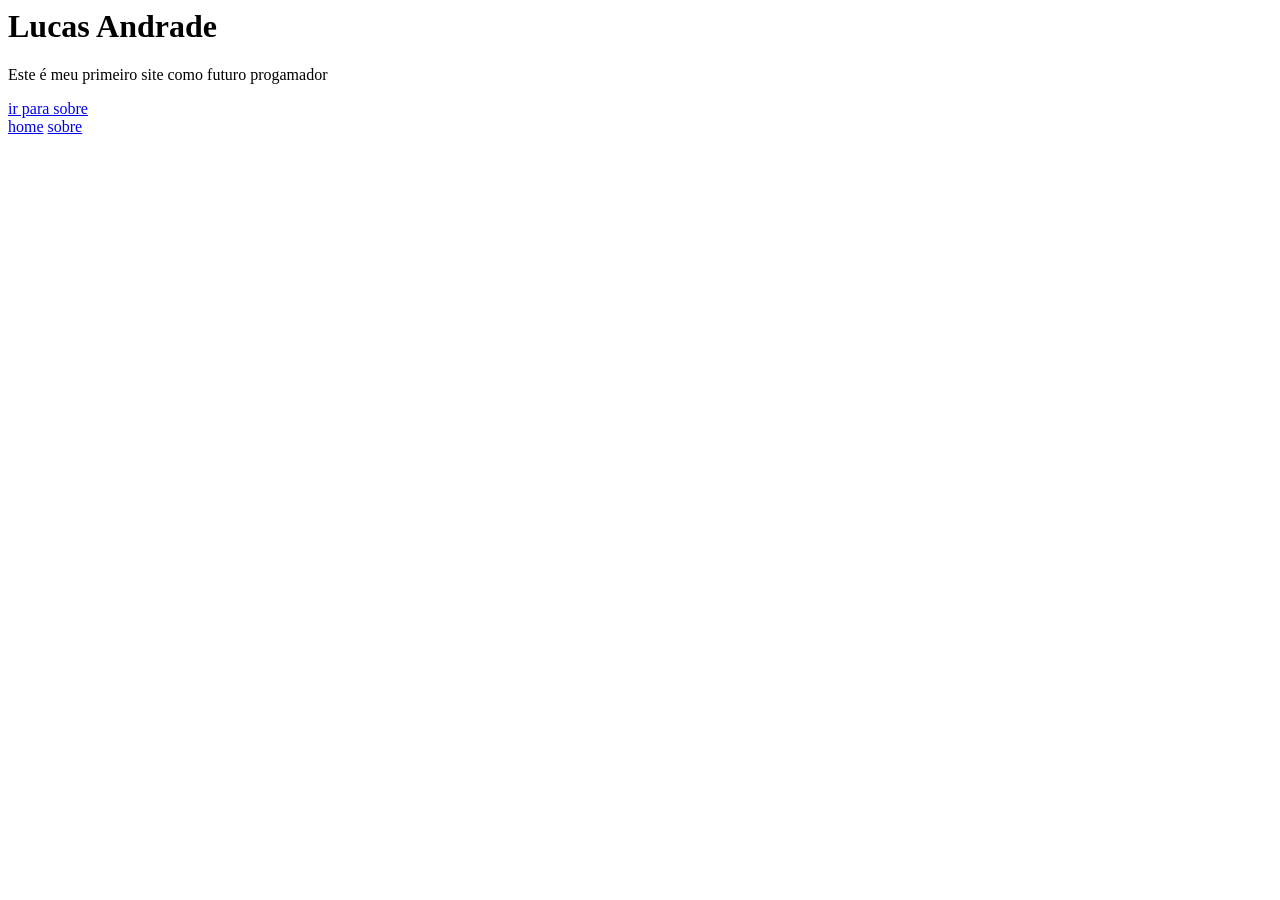
==== index.html @ 8d6fb32b "adcionei menu no site" ====
<html>
<!DOCTYPE html>
<Html>
 <HEad>
 <TItle>Meu primeiro site</TItle>
 </HEad>
 <body>
    <h1>Lucas Andrade</h1>

    <p>Este é meu primeiro site como futuro progamador</p>
     <a href="sobre.html">ir para sobre</a>


  <nav>
      <a href="index.html">home</a>
      <a href="sobre.html">sobre</a>
  </nav> 
 </body>


</Html>
</html>
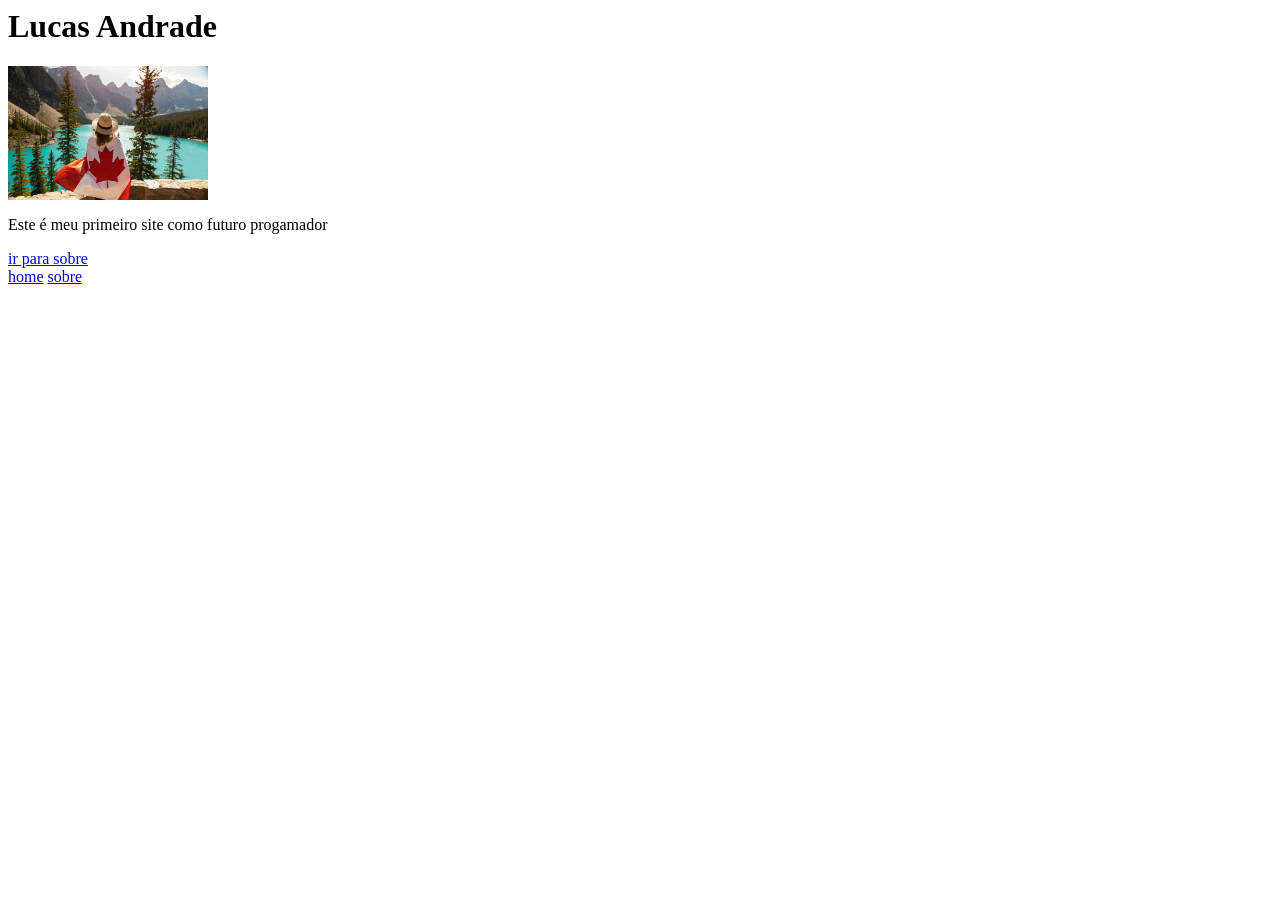
==== commit 7b041dcf: "adicionei imagem do canadá" ====
--- a/index.html
+++ b/index.html
@@ -6,6 +6,7 @@
  </HEad>
  <body>
     <h1>Lucas Andrade</h1>
+    <img src="roteiro-canada-pexel-andre-1536x1024.jpg" alt="Imagem canada" width="200">
 
     <p>Este é meu primeiro site como futuro progamador</p>
      <a href="sobre.html">ir para sobre</a>
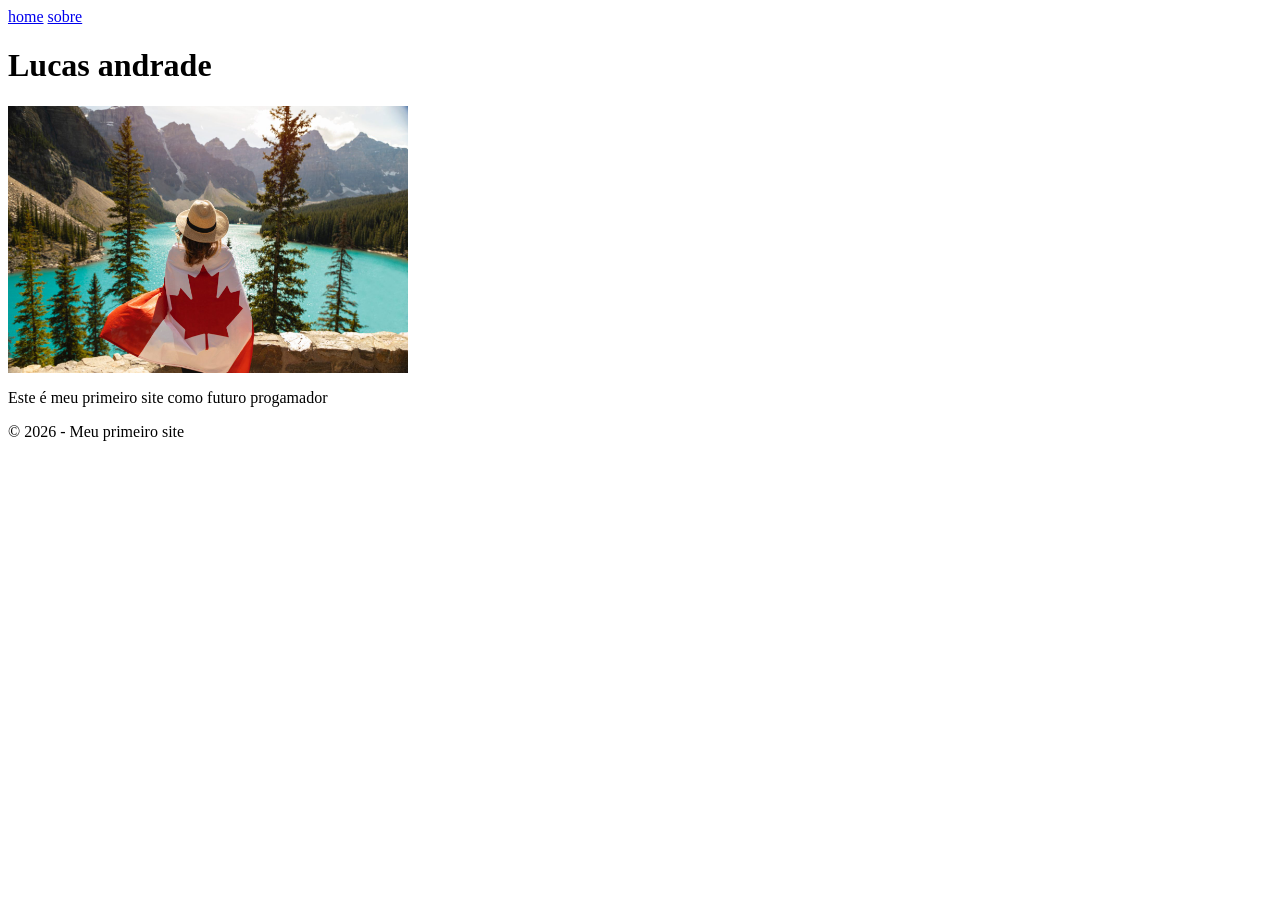
==== commit b05784f0: "organiza layout com head main e footer" ====
--- a/index.html
+++ b/index.html
@@ -5,18 +5,26 @@
  <TItle>Meu primeiro site</TItle>
  </HEad>
  <body>
-    <h1>Lucas Andrade</h1>
-    <img src="roteiro-canada-pexel-andre-1536x1024.jpg" alt="Imagem canada" width="200">
-
-    <p>Este é meu primeiro site como futuro progamador</p>
-     <a href="sobre.html">ir para sobre</a>
-
-
-  <nav>
+  <head>
+     <nav>
       <a href="index.html">home</a>
       <a href="sobre.html">sobre</a>
-  </nav> 
- </body>
+    </nav> 
+    </head>
+
+<main>
+
+<h1>Lucas andrade</h1>
+
+<img src="roteiro-canada-pexel-andre-1536x1024.jpg" alt="Imagem do canadá" width="400">
+
+<p>Este é meu primeiro site como futuro progamador</p>
+    </main>
+
+<footer>
+  <p>© 2026 - Meu primeiro site</p>
+</footer>
+</body>
 
 
 </Html>
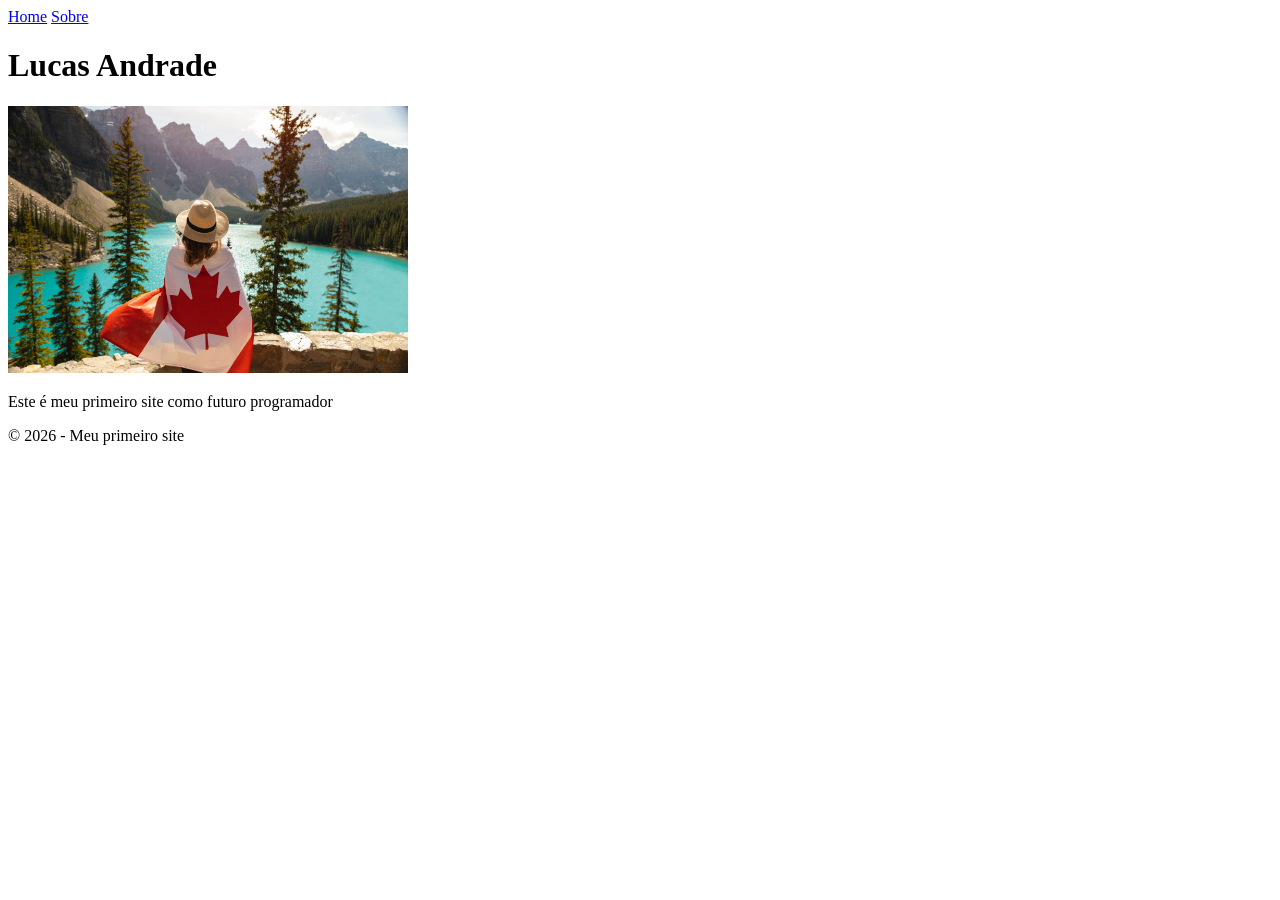
==== commit 1dc5d9a1: "alterei algumas coisas para melhor aparencia do codigo" ====
--- a/index.html
+++ b/index.html
@@ -1,31 +1,33 @@
+<!DOCTYPE html>
 <html>
-<!DOCTYPE html>
-<Html>
- <HEad>
- <TItle>Meu primeiro site</TItle>
- </HEad>
- <body>
-  <head>
-     <nav>
-      <a href="index.html">home</a>
-      <a href="sobre.html">sobre</a>
-    </nav> 
-    </head>
+<head> 
+    <title>Meu primeiro site</title>
+</head>
 
-<main>
 
-<h1>Lucas andrade</h1>
+<body>
+     
+    <header>
+      <nav>
+       <a href="index.html">Home</a>
+       <a href="sobre.html">Sobre</a>
+      </nav> 
+    </header>
 
-<img src="roteiro-canada-pexel-andre-1536x1024.jpg" alt="Imagem do canadá" width="400">
+    <main>
 
-<p>Este é meu primeiro site como futuro progamador</p>
+      <h1>Lucas Andrade</h1>
+
+      <img src="roteiro-canada-pexel-andre-1536x1024.jpg" alt="Imagem do Canadá" width="400">
+
+      <p>Este é meu primeiro site como futuro programador</p>
     </main>
 
-<footer>
-  <p>© 2026 - Meu primeiro site</p>
-</footer>
+    <footer>
+     <p>© 2026 - Meu primeiro site</p>
+    </footer>
 </body>
 
 
-</Html>
+
 </html>
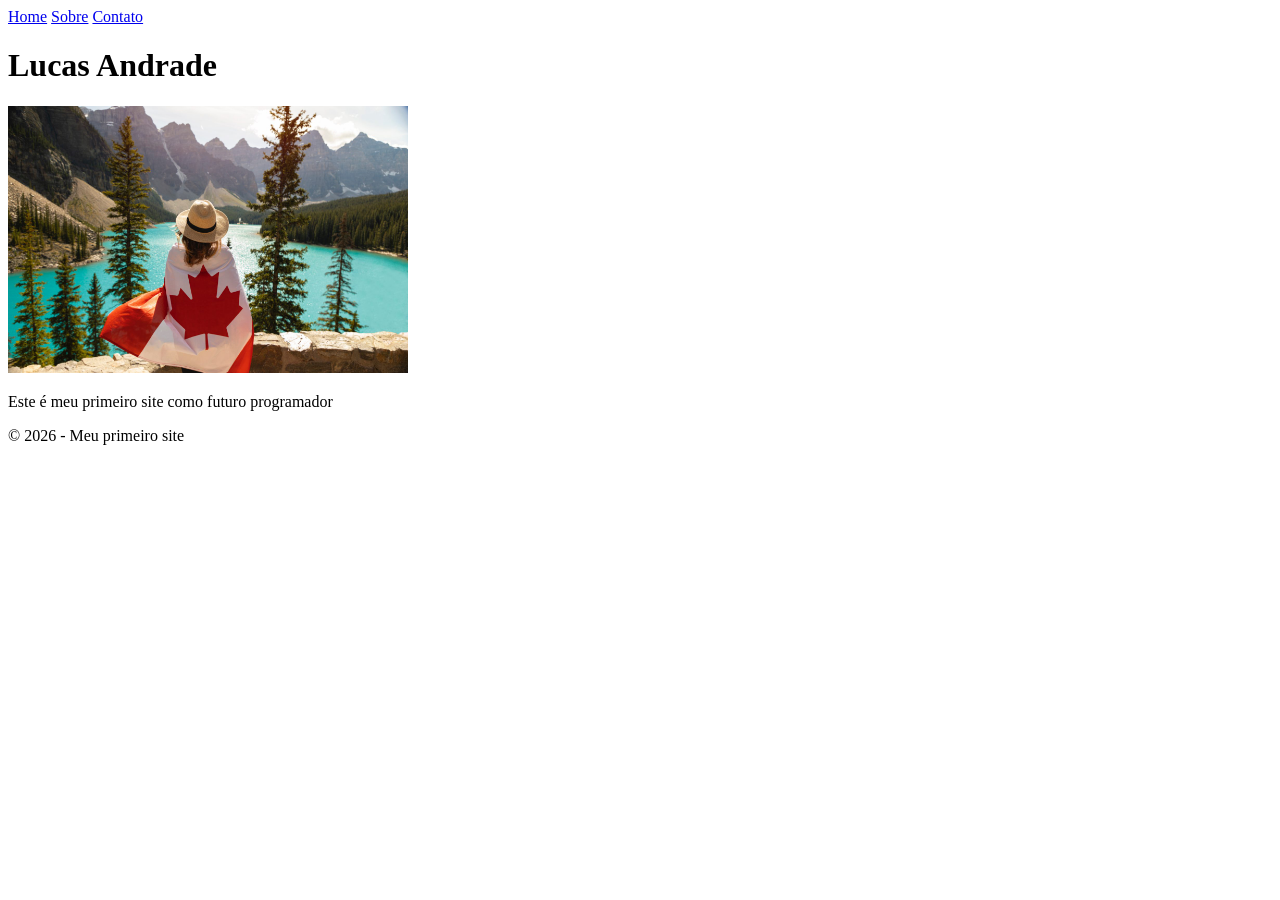
==== commit 8dbfe8dc: "adiciona um caimho para a pagina contato nas outras paginas" ====
--- a/index.html
+++ b/index.html
@@ -11,6 +11,7 @@
       <nav>
        <a href="index.html">Home</a>
        <a href="sobre.html">Sobre</a>
+       <a href="contato.html">Contato</a>
       </nav> 
     </header>
 
@@ -25,6 +26,7 @@
 
     <footer>
      <p>© 2026 - Meu primeiro site</p>
+     
     </footer>
 </body>
 
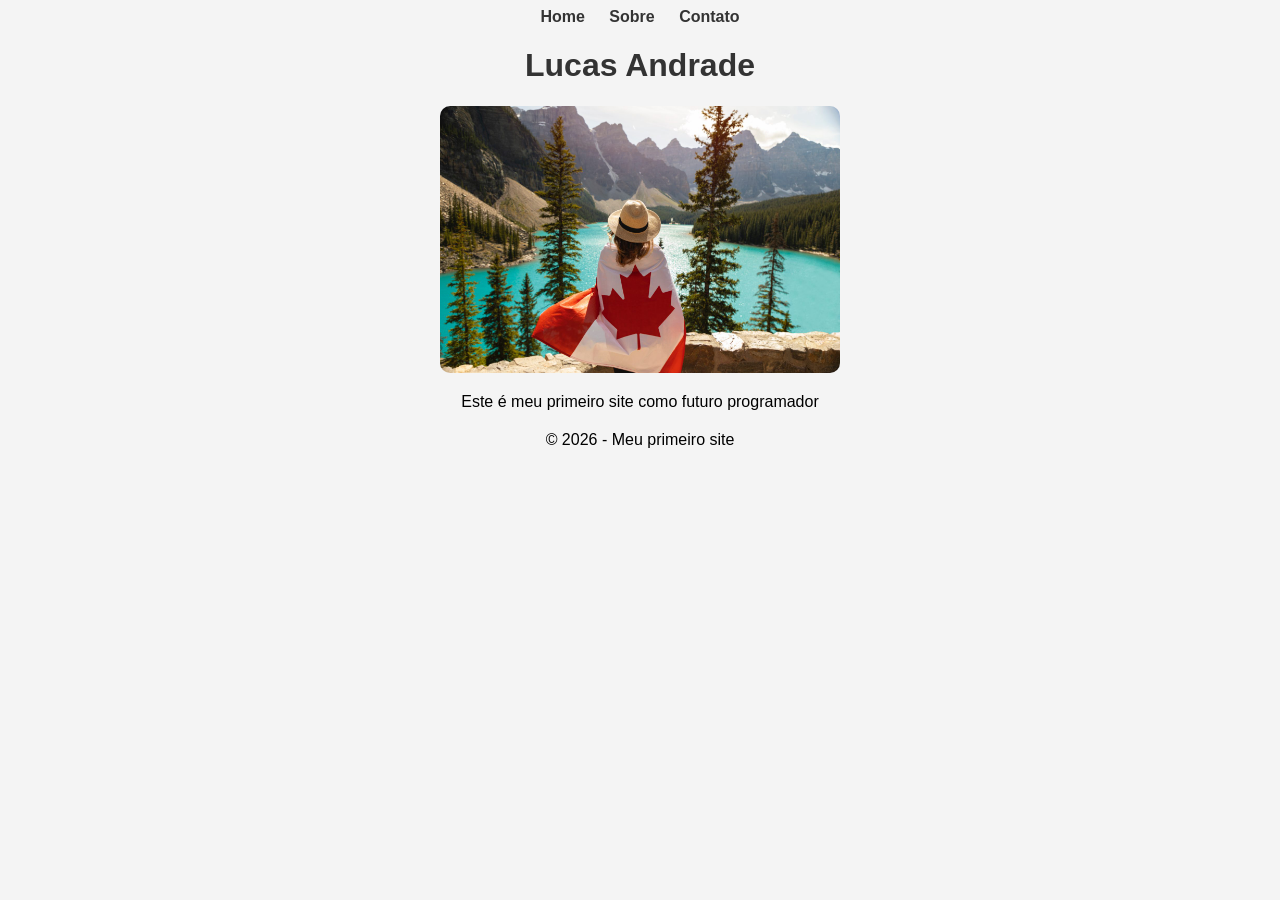
==== commit 6a18f323: "adiciona estilos iniciai com css" ====
--- a/index.html
+++ b/index.html
@@ -2,6 +2,7 @@
 <html>
 <head> 
     <title>Meu primeiro site</title>
+    <link rel="stylesheet" href="style.css">
 </head>
 
 
--- a/style.css
+++ b/style.css
@@ -0,0 +1,37 @@
+body{
+    text-align: center;
+}
+
+body{
+    background-color: #f4f4f4;
+    font-family: arial,sans-serif;
+}
+
+
+
+
+
+
+h1 {
+    color: #333
+}
+
+nav{
+   margin-bottom: 20px;
+}
+
+
+nav a {
+    margin: 10px;
+    text-decoration: none;
+    color: #333;
+    font-weight: bold;
+}
+
+img{
+    border-radius: 10px;
+}
+
+main {
+    margin: 20px;
+}
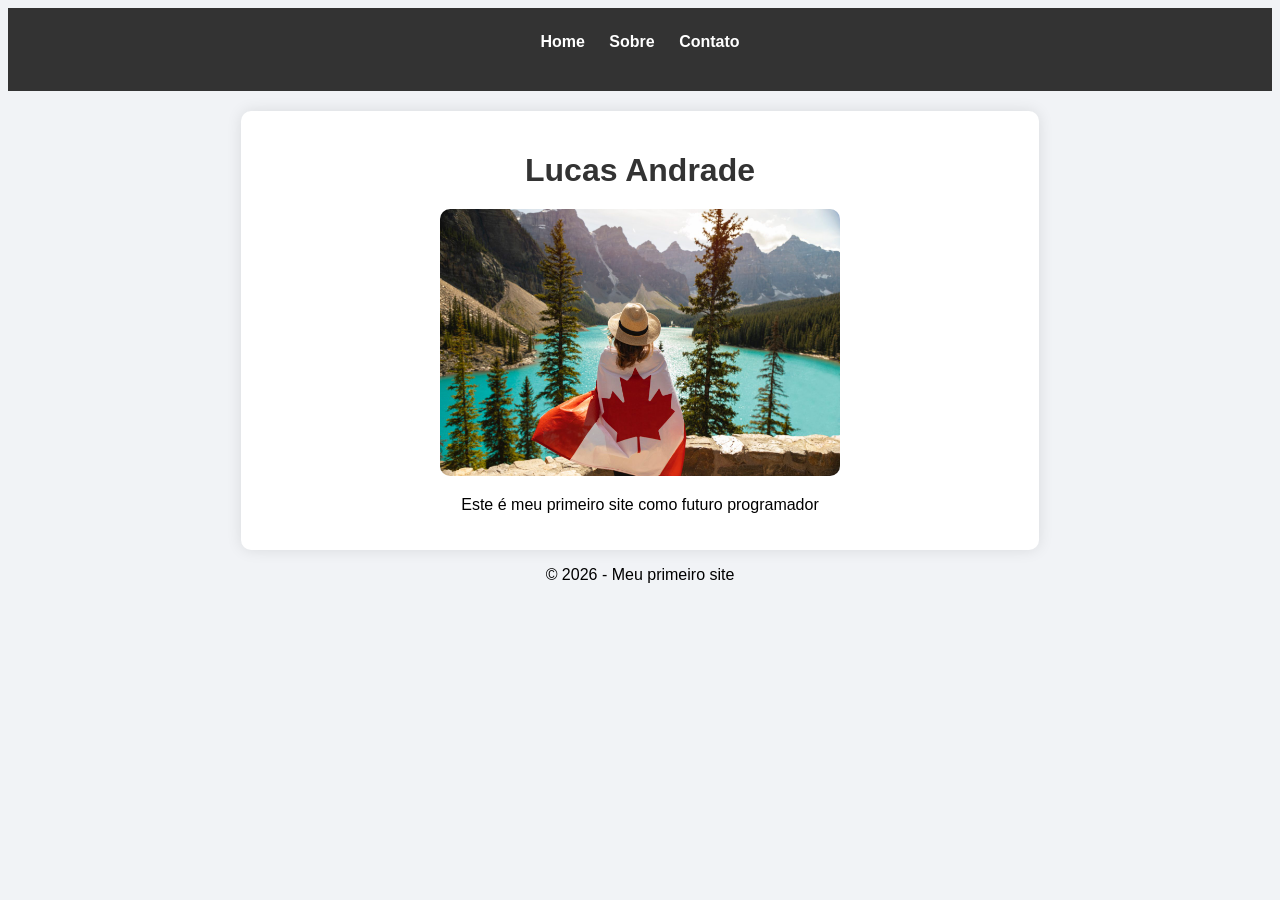
==== commit 1b3c4f93: "alteraçoes no button e nav" ====
--- a/index.html
+++ b/index.html
@@ -2,6 +2,7 @@
 <html>
 <head> 
     <title>Meu primeiro site</title>
+    <meta name="viewport" content="width=device-width,initial-scale=1.0">
     <link rel="stylesheet" href="style.css">
 </head>
 
--- a/style.css
+++ b/style.css
@@ -1,10 +1,90 @@
-body{
+body {
     text-align: center;
+    background-color: #f1f3f6;
+    font-family: Arial, sans-serif;
 }
 
-body{
-    background-color: #f4f4f4;
-    font-family: arial,sans-serif;
+
+
+header{
+    margin-bottom: 20px;
+    background-color: #333;
+    padding: 15px;
+}
+
+
+h1 {
+    color: #333;
+      margin-bottom: 20px;
+}
+
+nav{
+   margin-bottom: 15px;
+}
+
+
+nav a {
+    margin: 10px;
+    text-decoration: none;
+    color: white;
+    font-weight: bold;
+
+    transition: 0.3s;
+    display: inline-block;
+}
+
+nav a:hover{
+    color: #00bfff;
+    transform: scale(1.1);
+}
+
+
+
+img{
+    border-radius: 10px;}
+
+main {
+    background-color: white;
+    width: 60%;
+    margin: auto;
+    padding: 20px;
+    border-radius:10px ;
+
+    box-shadow: 0px 0px 15px rgba(0, 0, 0, 0.1);
+    }
+
+
+main:hover{
+    transform: translateY(-2px);
+    transition: 0.3s;
+}
+
+button {
+       background-color: #00bfff;
+       color: white;
+       border: none;
+       padding: 12px 25px;
+       border-radius:  8px;
+       cursor: pointer;
+       transition: 0.3s;
+     
+       box-shadow: 0px 4px 8px rgba(0, 0,0, 0.2);
+    }
+
+button:hover {
+    background-color: #009acd;
+    transform: translateY(-3px);
+    box-shadow: 0px 8px 15px rgba(0, 0, 0, 0.3);
+}
+
+input,textarea {
+       padding: 10px;
+       width: 80%;
+       border-radius: 5px;
+       border: 1px solid #ccc;}
+
+textarea{
+    resize: vertical;
 }
 
 
@@ -12,26 +92,26 @@
 
 
 
-h1 {
-    color: #333
-}
-
-nav{
-   margin-bottom: 20px;
-}
 
 
-nav a {
-    margin: 10px;
-    text-decoration: none;
-    color: #333;
-    font-weight: bold;
-}
 
-img{
-    border-radius: 10px;
-}
 
-main {
-    margin: 20px;
-}
+
+
+
+
+
+@media (max-width: 600px) {
+
+
+    nav a {
+
+        display: block;
+        margin: 10px 0;
+ }
+    
+    main{
+        width:90%;
+    
+    }
+}
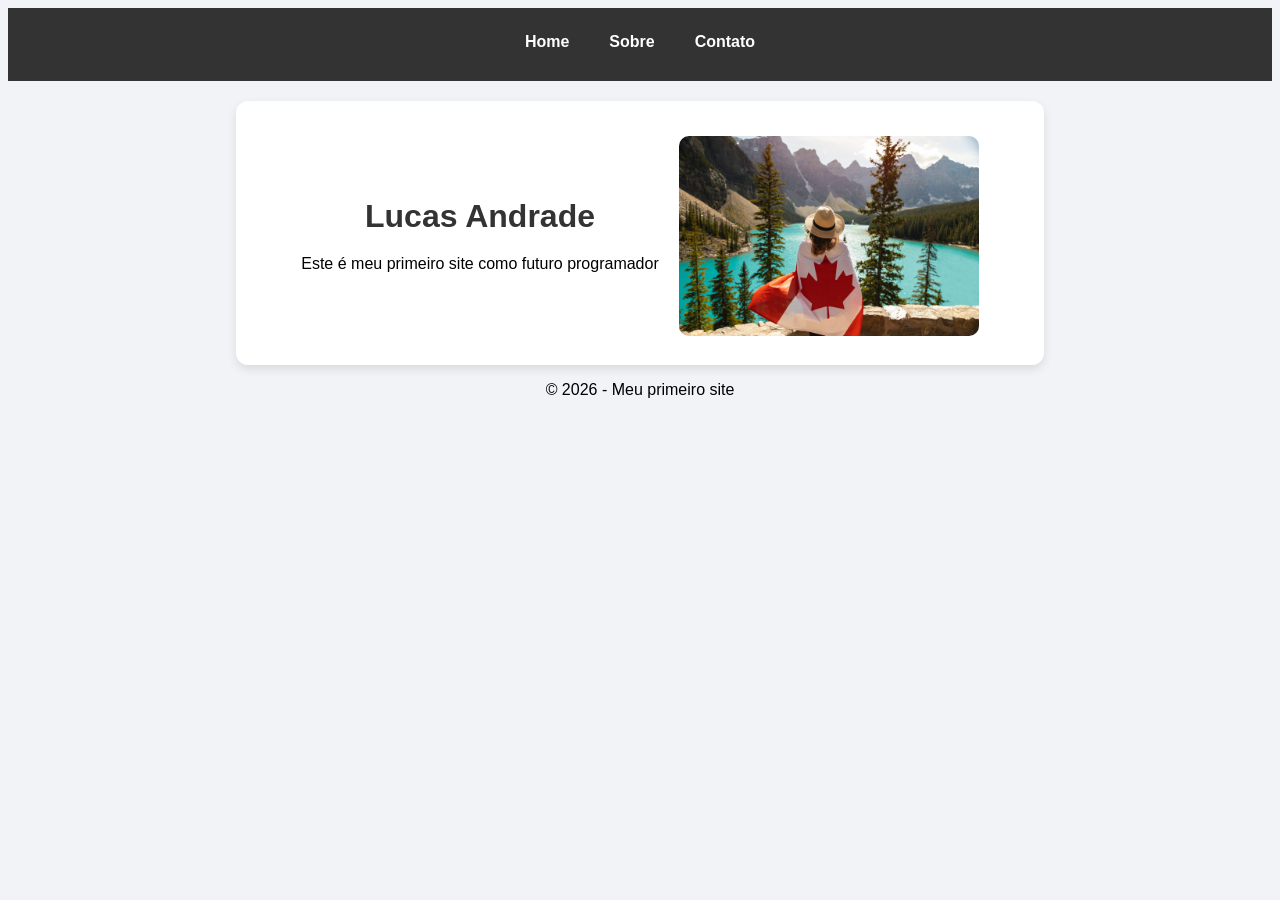
==== commit 6046f7b1: "mudanças simples" ====
--- a/index.html
+++ b/index.html
@@ -18,12 +18,19 @@
     </header>
 
     <main>
+      <div class="container">
 
-      <h1>Lucas Andrade</h1>
+       <div class="texto">
+        <h1>Lucas Andrade</h1>
+        <p>Este é meu primeiro site como futuro programador</p>  
+       </div>
+ 
+       <div class="imagem">
+        <img src="roteiro-canada-pexel-andre-1536x1024.jpg" alt="Imagem do Canadá" width="400">
+       </div>
+      </div>
 
-      <img src="roteiro-canada-pexel-andre-1536x1024.jpg" alt="Imagem do Canadá" width="400">
 
-      <p>Este é meu primeiro site como futuro programador</p>
     </main>
 
     <footer>
--- a/style.css
+++ b/style.css
@@ -2,6 +2,15 @@
     text-align: center;
     background-color: #f1f3f6;
     font-family: Arial, sans-serif;
+
+    display:grid;
+
+    grid-template-areas:
+       "header"
+       "main"
+       "footer";
+
+
 }
 
 
@@ -10,6 +19,8 @@
     margin-bottom: 20px;
     background-color: #333;
     padding: 15px;
+    grid-area: header;
+    color: white;
 }
 
 
@@ -20,11 +31,18 @@
 
 nav{
    margin-bottom: 15px;
+    display: flex;
+   justify-content: center;
+   gap: 20px;
+   align-items: center;
+   grid-area: nav;
+   margin-top: 10px;
 }
 
 
+
 nav a {
-    margin: 10px;
+    margin: 0 10px;
     text-decoration: none;
     color: white;
     font-weight: bold;
@@ -41,23 +59,63 @@
 
 
 img{
-    border-radius: 10px;}
+    border-radius: 10px;
+    width: 300PX;
+    margin-top: 10px;
+}
+    
 
 main {
     background-color: white;
     width: 60%;
+    margin: 30px auto;
+    padding: 25px;
+    border-radius:12px ;
+
+    box-shadow: 0 4px 10px rgba(0, 0, 0, 0.1);
+
+    display: flex;
+    flex-direction: column;
+    align-items: center;
     margin: auto;
-    padding: 20px;
-    border-radius:10px ;
 
-    box-shadow: 0px 0px 15px rgba(0, 0, 0, 0.1);
+
+    grid-area:main ;
     }
+
+
+footer{
+    grid-area: footer;
+}
+
+
+
+
 
 
 main:hover{
     transform: translateY(-2px);
     transition: 0.3s;
 }
+
+
+h2{
+    margin-top: 20px;
+}
+
+
+
+
+
+
+
+
+
+
+
+
+
+
 
 button {
        background-color: #00bfff;
@@ -89,12 +147,19 @@
 
 
 
+.container{
+     display: flex;
+     align-items: center;
+     justify-content: space-around;
+
+}
 
 
 
 
-
-
+.texto {
+    margin-right: 20px;
+}
 
 
 
@@ -102,6 +167,11 @@
 
 
 @media (max-width: 600px) {
+
+   .container{
+    flex-direction: column;
+   }
+
 
 
     nav a {
